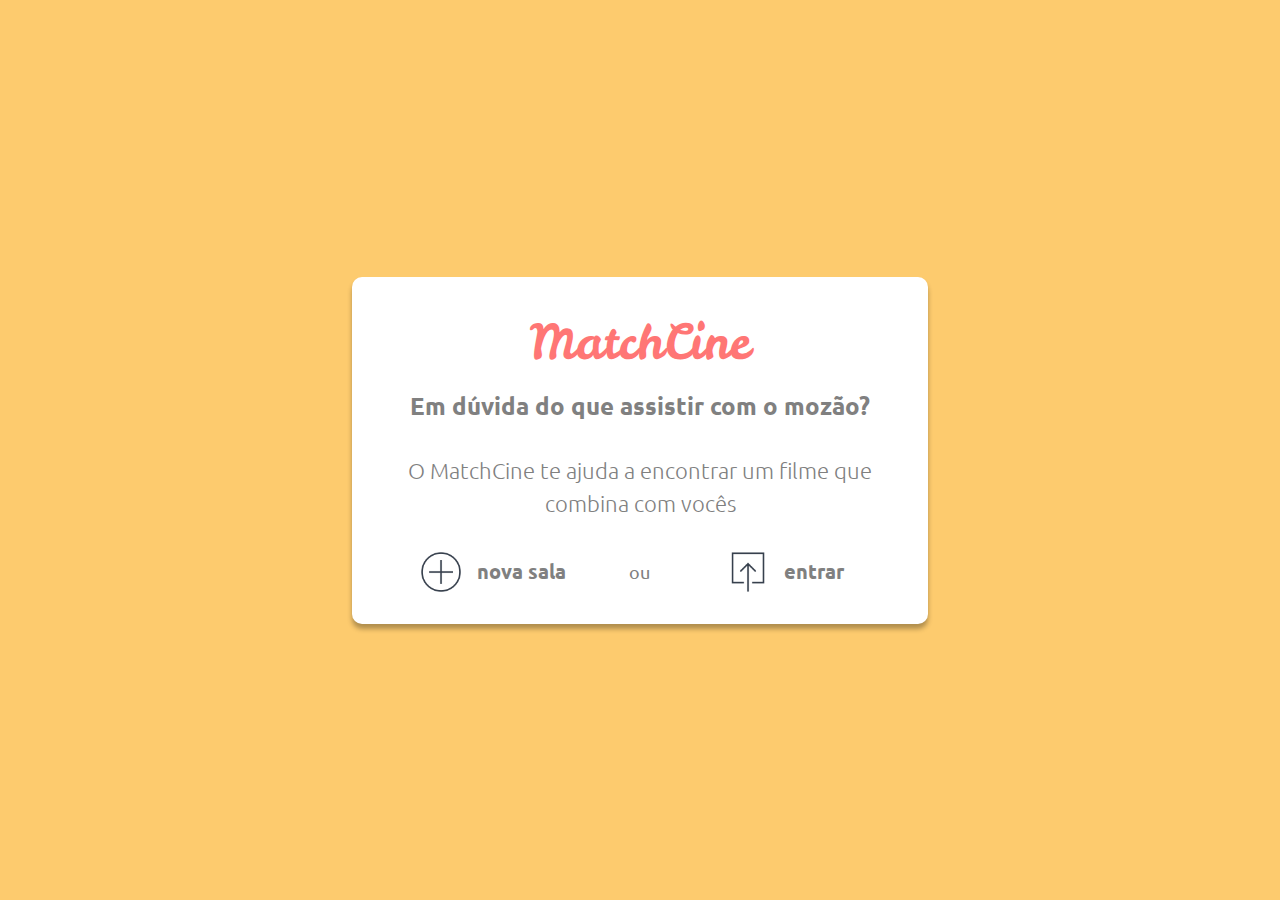
==== index.html @ cde3ead6 "implementação do prototipo da home" ====
<!DOCTYPE html>
<html lang="pt-br">
<head>
  <meta charset="UTF-8">
  <meta name="viewport" content="width=device-width, initial-scale=1.0">
  <link rel="stylesheet" href="styles.css">
  <link href="https://fonts.googleapis.com/css2?family=Leckerli+One&family=Ubuntu:wght@300;400;700&display=swap" rel="stylesheet">
  <title>MatchCine</title>
</head>
<body>
  <div class="content">
    <h1>MatchCine</h1>
    <h2>Em dúvida do que assistir com o mozão?</h2>
    <p>O MatchCine te ajuda a encontrar um filme que combina com vocês</p>
    
    <div class="access">      
      <a href="#" ><img src="img/new.png" alt="nova sala">nova sala</a>
      <span>ou</span>      
      <a href="#"><img src="img/enter.png" alt="entrar" width="25px">entrar</a>
    </div>
  </div>
</body>
</html>
---- styles.css ----
*{
  margin: 0;
  padding: 0;  
}
body{
  background-color:#fdcb6e;
  font-family: "Ubuntu", sans-serif;
  display: flex;
  align-items: center;
  justify-content: center;
  min-height: 100vh;  
  color: gray;
}
.content{
  background-color: white;
  width: 512px;
  border-radius: 10px ;
  text-align: center;
  padding: 32px;
  box-shadow: 0px 5px 5px rgba(0, 0, 0, 0.3);
}

h1{
  color: #ff7675;
  font-weight: 400;
  font-family: "Leckerli One", sans-serif;
  font-size: 48px;
  margin-bottom: 16px;
}

h2{
  margin-bottom: 32px;
  color: gray;
}
p{
  font-size: 22px;
  margin-bottom: 32px;
  font-weight: 100;
  line-height: 1.5;
}
img{
  width: 40px;
  margin-right: 16px;
}
.access{
  display: flex;
  align-items: center;
  justify-content: space-between;
}
span {
  flex: 1;
  font-size: 18px
}
a{
  flex: 3;
  text-decoration: none;
  align-items: center;
  display: flex;
  justify-content: center;
  font-weight: 700;
  font-size: 20px;
  color: gray;
}
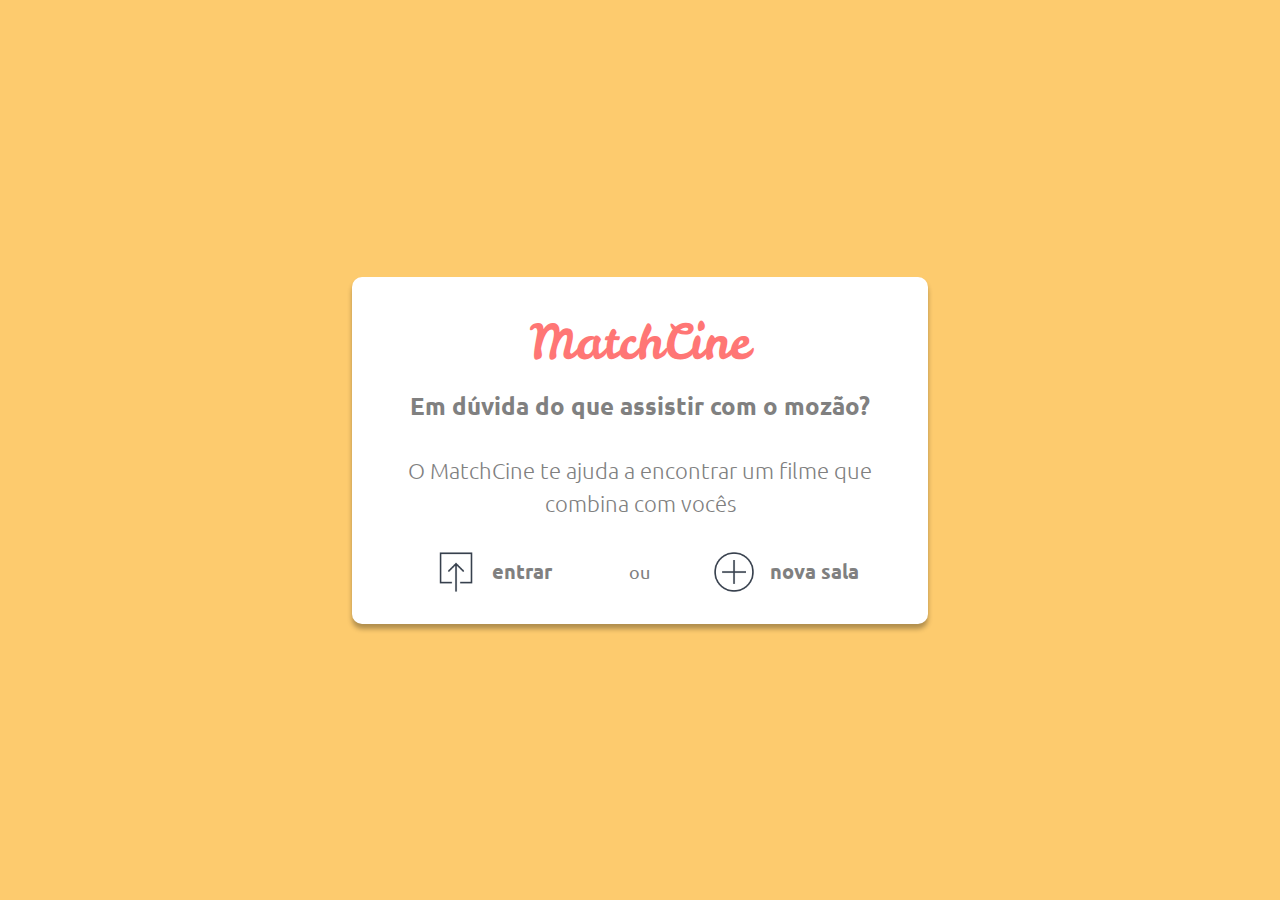
==== commit 7060ed5b: "Aplicação dos links para navegação entre telas" ====
--- a/index.html
+++ b/index.html
@@ -14,9 +14,10 @@
     <p>O MatchCine te ajuda a encontrar um filme que combina com vocês</p>
     
     <div class="access">      
-      <a href="#" ><img src="img/new.png" alt="nova sala">nova sala</a>
-      <span>ou</span>      
-      <a href="#"><img src="img/enter.png" alt="entrar" width="25px">entrar</a>
+      <a href="/entry.html"><img src="img/enter.png" alt="entrar" width="25px">entrar</a>
+      <span>ou</span> 
+      <a href="/waiting.html" ><img src="img/new.png" alt="nova sala">nova sala</a>     
+      
     </div>
   </div>
 </body>
--- a/styles.css
+++ b/styles.css
@@ -20,7 +20,7 @@
   box-shadow: 0px 5px 5px rgba(0, 0, 0, 0.3);
 }
 
-h1{
+.content h1{
   color: #ff7675;
   font-weight: 400;
   font-family: "Leckerli One", sans-serif;
@@ -28,30 +28,22 @@
   margin-bottom: 16px;
 }
 
-h2{
+.content h2{
   margin-bottom: 32px;
   color: gray;
 }
-p{
+.content p{
   font-size: 22px;
   margin-bottom: 32px;
   font-weight: 100;
   line-height: 1.5;
 }
-img{
-  width: 40px;
-  margin-right: 16px;
-}
-.access{
+.content .access{
   display: flex;
   align-items: center;
   justify-content: space-between;
 }
-span {
-  flex: 1;
-  font-size: 18px
-}
-a{
+.content .access a{
   flex: 3;
   text-decoration: none;
   align-items: center;
@@ -61,3 +53,127 @@
   font-size: 20px;
   color: gray;
 }
+.content .access a img{
+  width: 40px;
+  margin-right: 16px;
+}
+.access span {
+  flex: 1;
+  font-size: 18px
+}
+.addressweb{
+  padding: 15px;
+}
+.addressweb a{
+  font-size: 18px;
+  margin-bottom: 32px;
+  text-decoration: none;
+  
+}
+.movie-details{
+  display: flex;
+}
+.movie-image img{
+  width: 200px;
+}
+.movie-info{
+  text-align: left;
+  padding: 16px;
+}
+.movie-info h3{
+  margin-bottom: 16px;
+  font-size: 22px;
+}
+.movie-info p{
+  font-size: 16px;  
+}
+.swap{
+  padding-top: 32px;
+  display:flex;
+  justify-content: space-around;
+ 
+}
+
+.swap img{
+  height: 80px;  
+  line-height: 0;
+}
+.content .match{
+  margin-bottom: 16px;
+}
+.content .match h1{
+  font-size: 50px;
+  font-family: sans-serif;
+  margin: auto;
+}
+.content .match h2{
+  margin: 0;
+}
+.content .match p{
+  margin-bottom: 0;
+}
+.content .movie-match img{
+ width: 175px;
+}
+.content .movie-match h2{
+  margin-top: 32px;
+  margin-bottom: auto;
+}
+.content .accessing{
+  justify-content: space-between; 
+  display:flex;
+  flex:1;
+}
+.content .accessing input{
+  width: 80%;
+	margin: 0 auto;
+  padding: 10px 10px 10px 26px;
+  border: 2px solid #ffeaa7;
+  border-radius: 28px 0 0 28px; 
+  outline: none;
+  transition: border-color .3s linear;
+  font-size: 22px;
+  font-family: "Ubuntu",sans-serif;
+  color: gray;
+}
+.content .accessing input::placeholder{
+  color: #b2bec3;
+}
+.content .accessing input:hover,
+.content .accessing input:focus{
+  border-color: #f1b036;
+}
+.content .accessing button{
+  background-color:#fdcb6e;
+	border-radius:0 28px 28px 0;
+	border: none #ffeaa7;
+  cursor:pointer;
+	font-size:17px;
+	padding:16px 32px;
+  text-decoration:none;
+  outline: none;
+  transition:background-color .3s linear;
+  font-family: "Ubuntu",sans-serif;
+  font-weight: 700;
+  color: #7D6436;
+}
+.content .accessing button:hover,
+.content .accessing button:focus{
+  background-color: #ffeaa7;
+}
+.entry{
+  margin-top: 32px
+}
+.entry a{
+  background-color:#fdcb6e;
+	border-radius: 50px;
+	cursor:pointer;
+  font-size:17px;
+  padding: 16px; 
+  text-decoration:none;
+  outline: none;
+  transition: background-color .3s linear;
+  font-family: "Ubuntu",sans-serif;
+  font-weight: 700;
+  color: #7D6436;
+}